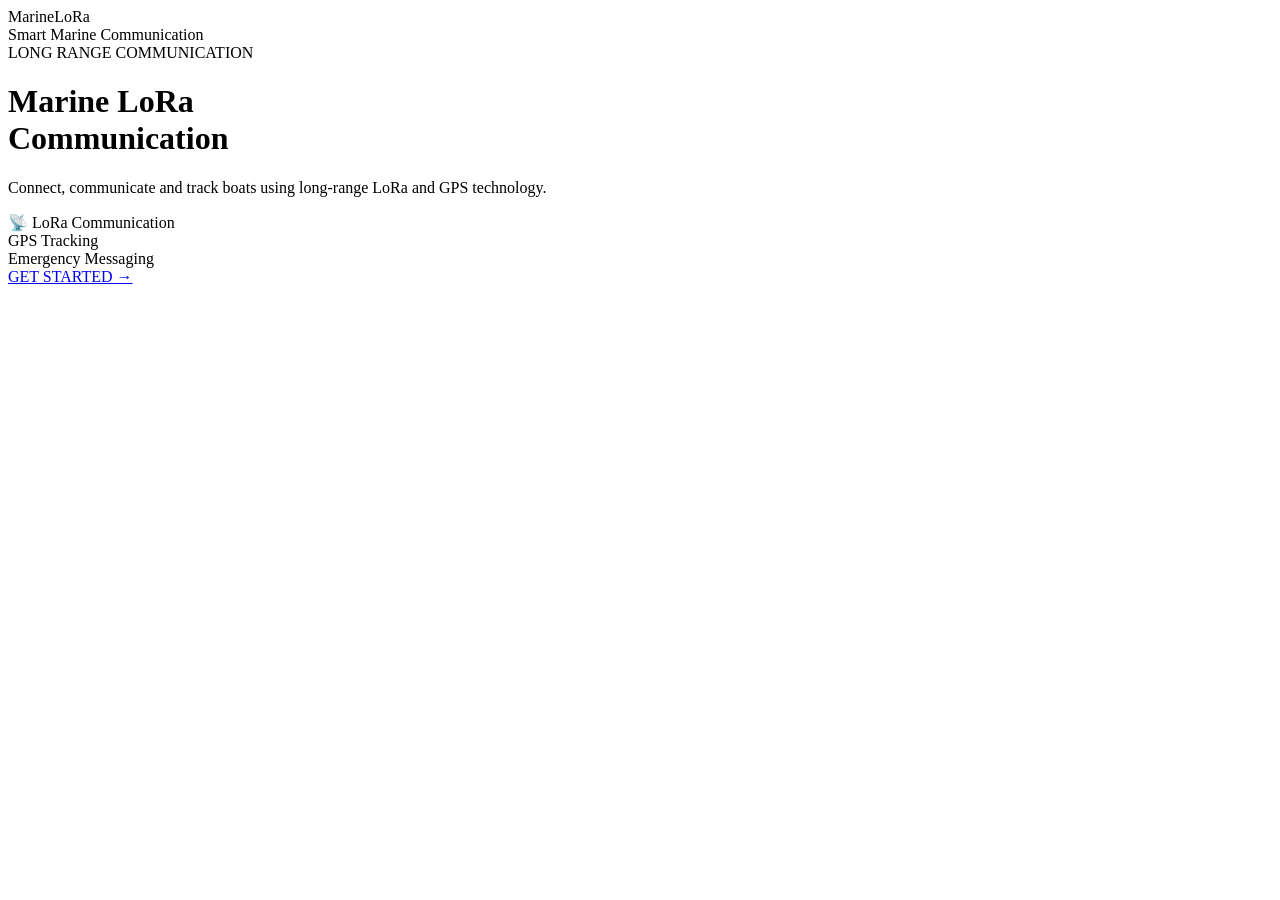
==== index.html @ 5974d8e7 "Add initial HTML structure for MarineLoRa site" ====
<!DOCTYPE html>
<html lang="en">

<head>
    <meta charset="UTF-8">
    <meta name="viewport" content="width=device-width, initial-scale=1.0">

    <title>MarineLoRa | Smart Marine Communication</title>

    <link rel="stylesheet" href="style.css">
</head>

<body>

    <!-- NAVBAR -->

    <nav class="navbar">

        <div class="logo">
            Marine<span>LoRa</span>
        </div>

        <div class="nav-text">
            Smart Marine Communication
        </div>

    </nav>


    <!-- HERO -->

    <main class="hero">

        <div class="badge">
             LONG RANGE COMMUNICATION
        </div>

        <h1>
            Marine <span>LoRa</span><br>
            Communication
        </h1>

        <p>
            Connect, communicate and track boats using
            long-range LoRa and GPS technology.
        </p>


        <!-- FEATURES -->

        <div class="features">

            <div class="feature">
                📡
                <span>LoRa Communication</span>
            </div>

            <div class="feature">
                
                <span>GPS Tracking</span>
            </div>

            <div class="feature">
                
                <span>Emergency Messaging</span>
            </div>

        </div>


        <!-- BUTTON -->

        <a href="register.html" class="button">
            GET STARTED →
        </a>

    </main>

</body>

</html>
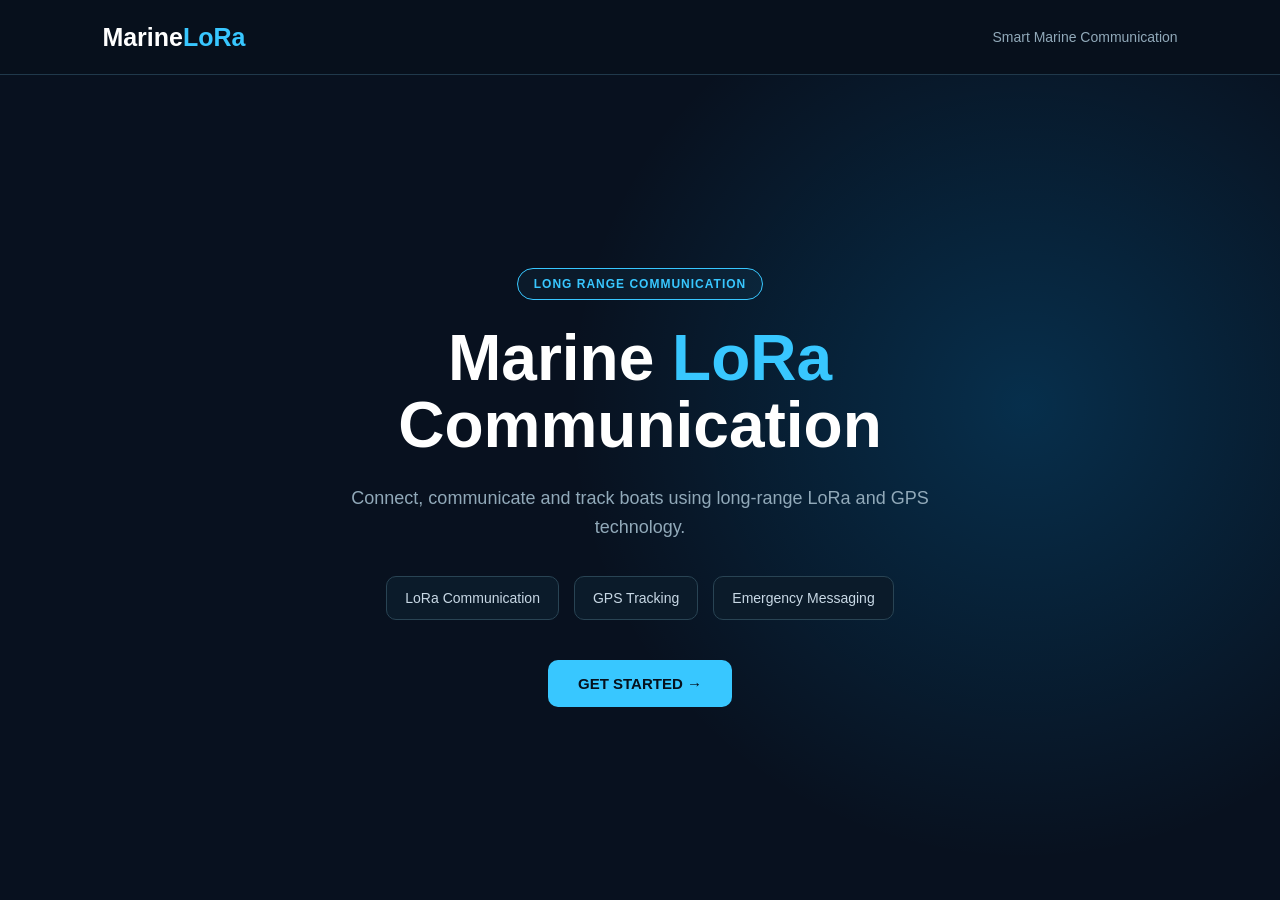
==== commit 98d78324: "Remove emoji from LoRa Communication feature" ====
--- a/index.html
+++ b/index.html
@@ -51,7 +51,7 @@
         <div class="features">
 
             <div class="feature">
-                📡
+                
                 <span>LoRa Communication</span>
             </div>
 
--- a/style.css
+++ b/style.css
@@ -0,0 +1,853 @@
+/* =========================================
+   GLOBAL
+========================================= */
+
+* {
+    margin: 0;
+    padding: 0;
+    box-sizing: border-box;
+}
+
+html,
+body {
+    min-height: 100%;
+}
+
+body {
+    font-family: Arial, Helvetica, sans-serif;
+
+    background: #08111f;
+
+    color: #ffffff;
+}
+
+
+/* =========================================
+   NAVBAR
+========================================= */
+
+.navbar {
+    height: 75px;
+
+    width: 100%;
+
+    display: flex;
+
+    align-items: center;
+
+    justify-content: space-between;
+
+    padding: 0 8%;
+
+    background: #07101c;
+
+    border-bottom: 1px solid #20394b;
+}
+
+
+.logo {
+    color: #ffffff;
+
+    font-size: 25px;
+
+    font-weight: bold;
+}
+
+
+.logo span {
+    color: #38c7ff;
+}
+
+
+.nav-text {
+    color: #91a9b9;
+
+    font-size: 14px;
+}
+
+
+/* =========================================
+   HOME HERO
+========================================= */
+
+.hero {
+    min-height: calc(100vh - 75px);
+
+    display: flex;
+
+    flex-direction: column;
+
+    justify-content: center;
+
+    align-items: center;
+
+    text-align: center;
+
+    padding: 60px 20px;
+
+    background:
+
+        radial-gradient(
+            circle at 80% 40%,
+            rgba(0, 166, 255, 0.20),
+            transparent 40%
+        ),
+
+        #08111f;
+}
+
+
+.badge {
+    display: inline-block;
+
+    padding: 8px 16px;
+
+    margin-bottom: 25px;
+
+    border: 1px solid #38c7ff;
+
+    border-radius: 30px;
+
+    color: #38c7ff;
+
+    background: rgba(56, 199, 255, 0.05);
+
+    font-size: 12px;
+
+    font-weight: bold;
+
+    letter-spacing: 1px;
+}
+
+
+.hero h1 {
+    color: #ffffff;
+
+    font-size: 64px;
+
+    line-height: 1.05;
+
+    margin-bottom: 25px;
+}
+
+
+.hero h1 span {
+    color: #38c7ff;
+}
+
+
+.hero p {
+    max-width: 650px;
+
+    margin-bottom: 35px;
+
+    color: #91a9b9;
+
+    font-size: 18px;
+
+    line-height: 1.6;
+}
+
+
+/* =========================================
+   FEATURES
+========================================= */
+
+.features {
+    display: flex;
+
+    gap: 15px;
+
+    margin-bottom: 40px;
+}
+
+
+.feature {
+    padding: 13px 18px;
+
+    display: flex;
+
+    gap: 8px;
+
+    align-items: center;
+
+    background: #0b1b2a;
+
+    border: 1px solid #294454;
+
+    border-radius: 10px;
+
+    color: #c8d8e5;
+
+    font-size: 14px;
+}
+
+
+/* =========================================
+   BUTTON
+========================================= */
+
+.button {
+    display: inline-block;
+
+    padding: 15px 30px;
+
+    border: none;
+
+    border-radius: 10px;
+
+    background: #38c7ff;
+
+    color: #06111c;
+
+    text-decoration: none;
+
+    font-size: 15px;
+
+    font-weight: bold;
+
+    cursor: pointer;
+
+    transition: 0.3s;
+}
+
+
+.button:hover {
+    background: #72d8ff;
+
+    transform: translateY(-2px);
+}
+
+
+.full-button {
+    width: 100%;
+
+    margin-top: 20px;
+}
+
+
+/* =========================================
+   REGISTER PAGE
+========================================= */
+
+.form-page {
+    min-height: calc(100vh - 75px);
+
+    display: flex;
+
+    justify-content: center;
+
+    align-items: center;
+
+    padding: 50px 20px;
+
+    background:
+
+        radial-gradient(
+            circle at top right,
+            rgba(0, 166, 255, 0.15),
+            transparent 40%
+        ),
+
+        #08111f;
+}
+
+
+.form-card {
+    width: 100%;
+
+    max-width: 500px;
+
+    padding: 40px;
+
+    background: #0c1928;
+
+    border: 1px solid #294454;
+
+    border-radius: 20px;
+
+    box-shadow:
+        0 20px 60px
+        rgba(0, 0, 0, 0.35);
+}
+
+
+.boat-icon {
+    font-size: 42px;
+
+    margin-bottom: 10px;
+}
+
+
+.form-card h1 {
+    font-size: 32px;
+
+    margin-bottom: 10px;
+}
+
+
+.form-description {
+    color: #91a9b9;
+
+    line-height: 1.5;
+
+    margin-bottom: 30px;
+}
+
+
+.form-card label {
+    display: block;
+
+    margin-top: 18px;
+
+    margin-bottom: 8px;
+
+    color: #dce8f0;
+
+    font-size: 14px;
+
+    font-weight: bold;
+}
+
+
+.form-card input {
+    width: 100%;
+
+    padding: 14px;
+
+    border: 1px solid #294454;
+
+    border-radius: 9px;
+
+    outline: none;
+
+    background: #071521;
+
+    color: white;
+
+    font-size: 15px;
+}
+
+
+.form-card input:focus {
+    border-color: #38c7ff;
+
+    box-shadow:
+        0 0 0 2px
+        rgba(56, 199, 255, 0.10);
+}
+
+
+/* =========================================
+   PHONE
+========================================= */
+
+.phone-input {
+    display: flex;
+
+    overflow: hidden;
+
+    border: 1px solid #294454;
+
+    border-radius: 9px;
+
+    background: #071521;
+}
+
+
+.phone-input span {
+    display: flex;
+
+    align-items: center;
+
+    padding: 0 15px;
+
+    background: #0b2638;
+
+    color: #38c7ff;
+
+    font-weight: bold;
+}
+
+
+.phone-input input {
+    border: none;
+
+    border-radius: 0;
+}
+
+
+/* =========================================
+   OTP
+========================================= */
+
+.otp-section {
+    margin-top: 25px;
+}
+
+
+.otp-box {
+    padding: 22px;
+
+    text-align: center;
+
+    background: #071521;
+
+    border: 1px solid #38c7ff;
+
+    border-radius: 12px;
+}
+
+
+.otp-box h3 {
+    color: #38c7ff;
+
+    margin-bottom: 10px;
+}
+
+
+.otp-box p {
+    color: #91a9b9;
+}
+
+
+.demo-otp {
+    margin: 18px 0;
+
+    padding: 14px;
+
+    border-radius: 8px;
+
+    background: #0b2d40;
+
+    color: white;
+
+    font-size: 30px;
+
+    font-weight: bold;
+
+    letter-spacing: 7px;
+}
+
+
+.otp-box small {
+    color: #91a9b9;
+}
+
+
+.back-link {
+    display: block;
+
+    margin-top: 25px;
+
+    text-align: center;
+
+    color: #38c7ff;
+
+    text-decoration: none;
+
+    font-size: 14px;
+}
+
+
+.back-link:hover {
+    text-decoration: underline;
+}
+
+
+/* =========================================
+   TRACKING DASHBOARD
+========================================= */
+
+.dashboard {
+    min-height: calc(100vh - 75px);
+
+    padding: 45px 8%;
+
+    background:
+
+        radial-gradient(
+            circle at 90% 10%,
+            rgba(0, 166, 255, 0.15),
+            transparent 35%
+        ),
+
+        #08111f;
+}
+
+
+.dashboard-header {
+    display: flex;
+
+    justify-content: space-between;
+
+    align-items: center;
+
+    gap: 30px;
+
+    margin-bottom: 35px;
+}
+
+
+.dashboard-header h1 {
+    font-size: 42px;
+
+    margin-bottom: 10px;
+}
+
+
+.dashboard-header p {
+    color: #91a9b9;
+}
+
+
+.status {
+    padding: 10px 15px;
+
+    border: 1px solid #2c7d55;
+
+    border-radius: 20px;
+
+    background: rgba(45, 150, 90, 0.1);
+
+    color: #55d98b;
+
+    font-size: 12px;
+
+    font-weight: bold;
+}
+
+
+/* =========================================
+   DASHBOARD GRID
+========================================= */
+
+.dashboard-grid {
+    display: grid;
+
+    grid-template-columns:
+        repeat(2, minmax(0, 1fr));
+
+    gap: 20px;
+
+    margin-bottom: 20px;
+}
+
+
+.dashboard-card {
+    padding: 25px;
+
+    margin-bottom: 20px;
+
+    background: #0c1928;
+
+    border: 1px solid #294454;
+
+    border-radius: 16px;
+}
+
+
+.dashboard-card h3 {
+    margin-bottom: 22px;
+
+    font-size: 19px;
+}
+
+
+/* =========================================
+   INFORMATION
+========================================= */
+
+.info-row {
+    display: flex;
+
+    justify-content: space-between;
+
+    gap: 20px;
+
+    padding: 14px 0;
+
+    border-bottom: 1px solid #1c3445;
+}
+
+
+.info-row span {
+    color: #91a9b9;
+}
+
+
+.info-row strong {
+    color: white;
+
+    text-align: right;
+}
+
+
+.lora-id {
+    color: #38c7ff !important;
+}
+
+
+.verified {
+    margin-top: 18px;
+
+    color: #55d98b;
+
+    font-size: 13px;
+
+    font-weight: bold;
+}
+
+
+/* =========================================
+   LORA STATUS
+========================================= */
+
+.connection-status {
+    display: flex;
+
+    align-items: center;
+
+    gap: 18px;
+
+    margin-bottom: 20px;
+
+    padding: 18px;
+
+    background: #071521;
+
+    border-radius: 12px;
+}
+
+
+.signal-circle {
+    width: 55px;
+
+    height: 55px;
+
+    display: flex;
+
+    justify-content: center;
+
+    align-items: center;
+
+    border-radius: 50%;
+
+    background: rgba(56, 199, 255, 0.12);
+
+    font-size: 25px;
+}
+
+
+.connection-status strong {
+    color: #55d98b;
+}
+
+
+.connection-status p {
+    margin-top: 5px;
+
+    color: #91a9b9;
+
+    font-size: 13px;
+}
+
+
+/* =========================================
+   MAP
+========================================= */
+
+.map-placeholder {
+    min-height: 280px;
+
+    display: flex;
+
+    flex-direction: column;
+
+    justify-content: center;
+
+    align-items: center;
+
+    text-align: center;
+
+    background:
+
+        linear-gradient(
+            135deg,
+            #0b2638,
+            #071521
+        );
+
+    border: 1px solid #294454;
+
+    border-radius: 12px;
+}
+
+
+.map-icon {
+    font-size: 45px;
+
+    margin-bottom: 10px;
+}
+
+
+.map-placeholder h2 {
+    margin-bottom: 8px;
+}
+
+
+.map-placeholder p {
+    max-width: 500px;
+
+    color: #91a9b9;
+
+    line-height: 1.5;
+}
+
+
+.coordinates {
+    margin-top: 20px;
+
+    padding: 12px 18px;
+
+    background: #08111f;
+
+    border-radius: 8px;
+
+    color: #91a9b9;
+
+    line-height: 1.8;
+}
+
+
+.coordinates span {
+    color: #38c7ff;
+
+    font-weight: bold;
+}
+
+
+/* =========================================
+   MESSAGE
+========================================= */
+
+.message-box {
+    padding: 18px;
+
+    background: #071521;
+
+    border-left: 3px solid #38c7ff;
+
+    border-radius: 8px;
+
+    color: #c8d8e5;
+
+    font-family: monospace;
+}
+
+
+/* =========================================
+   ACTIONS
+========================================= */
+
+.dashboard-actions {
+    display: flex;
+
+    align-items: center;
+
+    gap: 25px;
+
+    margin-top: 10px;
+}
+
+
+.secondary-button {
+    background: transparent;
+
+    border: 1px solid #38c7ff;
+
+    color: #38c7ff;
+}
+
+
+.secondary-button:hover {
+    background: #38c7ff;
+
+    color: #06111c;
+}
+
+
+/* =========================================
+   MOBILE
+========================================= */
+
+@media (max-width: 750px) {
+
+    .navbar {
+        padding: 0 5%;
+    }
+
+
+    .nav-text {
+        display: none;
+    }
+
+
+    .hero h1 {
+        font-size: 43px;
+    }
+
+
+    .hero p {
+        font-size: 16px;
+    }
+
+
+    .features {
+        flex-direction: column;
+
+        width: 100%;
+
+        max-width: 320px;
+    }
+
+
+    .feature {
+        justify-content: center;
+    }
+
+
+    .form-card {
+        padding: 28px 22px;
+    }
+
+
+    .dashboard {
+        padding: 35px 5%;
+    }
+
+
+    .dashboard-header {
+        flex-direction: column;
+
+        align-items: flex-start;
+    }
+
+
+    .dashboard-header h1 {
+        font-size: 34px;
+    }
+
+
+    .dashboard-grid {
+        grid-template-columns: 1fr;
+    }
+
+
+    .dashboard-actions {
+        flex-direction: column;
+
+        align-items: stretch;
+    }
+
+}
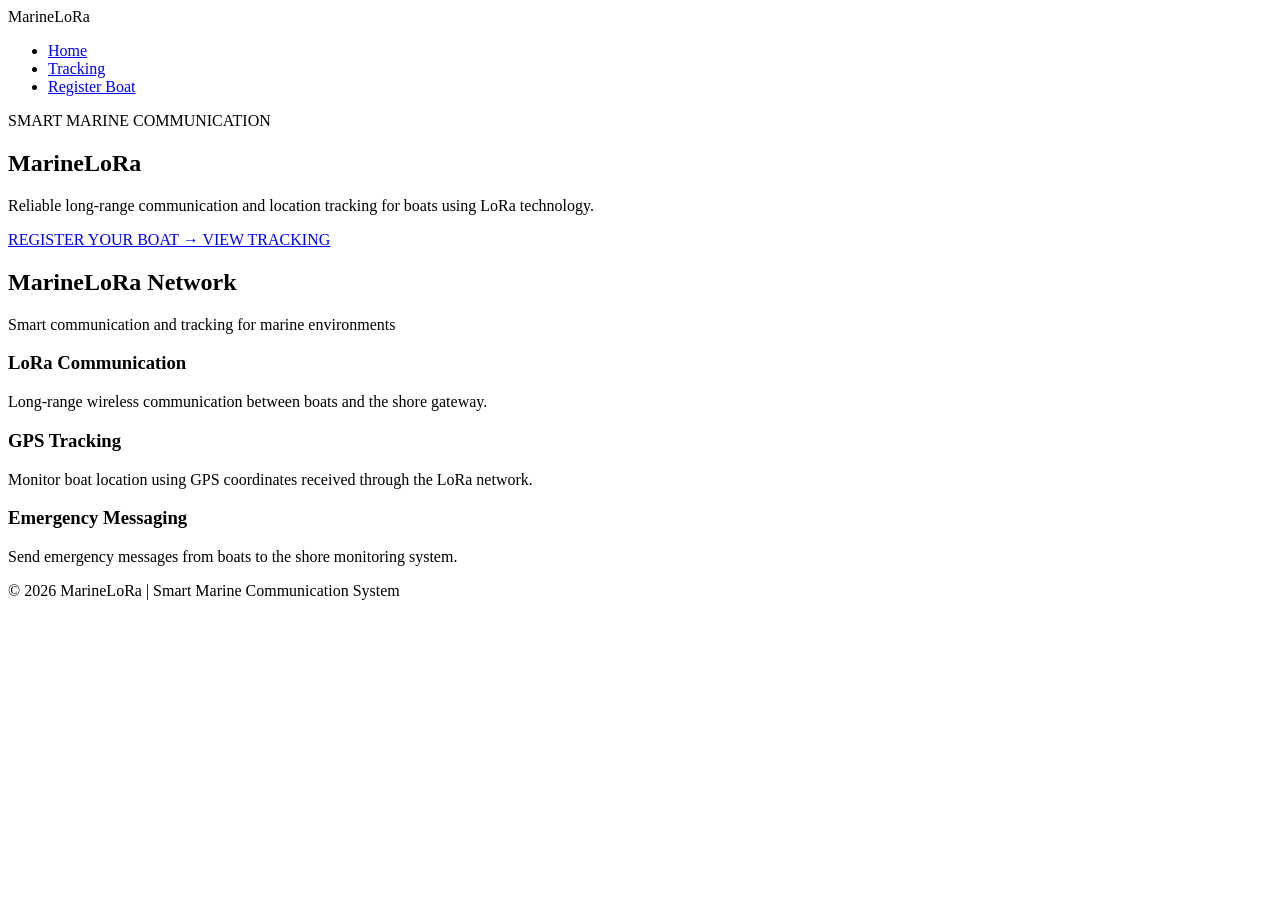
==== commit 11d6c9c0: "Revamp navbar, hero, and features sections in index.html Updated the navbar and hero section with ne" ====
--- a/index.html
+++ b/index.html
@@ -12,69 +12,128 @@
 
 <body>
 
-    <!-- NAVBAR -->
-
     <nav class="navbar">
 
         <div class="logo">
             Marine<span>LoRa</span>
         </div>
 
-        <div class="nav-text">
-            Smart Marine Communication
-        </div>
+        <ul class="nav-links">
+            <li><a href="index.html">Home</a></li>
+            <li><a href="tracking.html">Tracking</a></li>
+            <li><a href="register.html">Register Boat</a></li>
+        </ul>
 
     </nav>
 
 
-    <!-- HERO -->
+    <section class="hero">
 
-    <main class="hero">
+        <div class="hero-content">
 
-        <div class="badge">
-             LONG RANGE COMMUNICATION
-        </div>
+            <p class="hero-tag">SMART MARINE COMMUNICATION</p>
 
-        <h1>
-            Marine <span>LoRa</span><br>
-            Communication
-        </h1>
+            <h1>
+                Marine<span>LoRa</span>
+            </h1>
 
-        <p>
-            Connect, communicate and track boats using
-            long-range LoRa and GPS technology.
-        </p>
+            <p>
+                Reliable long-range communication and location
+                tracking for boats using LoRa technology.
+            </p>
 
+            <div class="hero-buttons">
 
-        <!-- FEATURES -->
+                <a href="register.html" class="btn btn-primary">
+                    REGISTER YOUR BOAT →
+                </a>
 
-        <div class="features">
+                <a href="tracking.html" class="btn btn-secondary">
+                    VIEW TRACKING
+                </a>
 
-            <div class="feature">
-                
-                <span>LoRa Communication</span>
-            </div>
-
-            <div class="feature">
-                
-                <span>GPS Tracking</span>
-            </div>
-
-            <div class="feature">
-                
-                <span>Emergency Messaging</span>
             </div>
 
         </div>
 
+    </section>
 
-        <!-- BUTTON -->
 
-        <a href="register.html" class="button">
-            GET STARTED →
-        </a>
+    <section class="features">
 
-    </main>
+        <div class="section-title">
+
+            <h2>MarineLoRa Network</h2>
+
+            <p>
+                Smart communication and tracking for marine environments
+            </p>
+
+        </div>
+
+
+        <div class="feature-grid">
+
+            <div class="feature-card">
+
+                <div class="feature-icon">
+                    
+                </div>
+
+                <h3>LoRa Communication</h3>
+
+                <p>
+                    Long-range wireless communication between boats
+                    and the shore gateway.
+                </p>
+
+            </div>
+
+
+            <div class="feature-card">
+
+                <div class="feature-icon">
+                    
+                </div>
+
+                <h3>GPS Tracking</h3>
+
+                <p>
+                    Monitor boat location using GPS coordinates
+                    received through the LoRa network.
+                </p>
+
+            </div>
+
+
+            <div class="feature-card">
+
+                <div class="feature-icon">
+                    
+                </div>
+
+                <h3>Emergency Messaging</h3>
+
+                <p>
+                    Send emergency messages from boats to the
+                    shore monitoring system.
+                </p>
+
+            </div>
+
+        </div>
+
+    </section>
+
+
+    <footer class="footer">
+
+        <p>
+            © 2026 <span>MarineLoRa</span> |
+            Smart Marine Communication System
+        </p>
+
+    </footer>
 
 </body>
 
--- a/style.css
+++ b/style.css
@@ -1,853 +1,37 @@
-/* =========================================
-   GLOBAL
-========================================= */
+/* =========================
+   REGISTER PAGE
+   ========================= */
 
-* {
-    margin: 0;
-    padding: 0;
-    box-sizing: border-box;
+.phone-input {
+    display: flex;
+    align-items: center;
+    gap: 10px;
 }
 
-html,
-body {
-    min-height: 100%;
+.phone-input span {
+    min-width: 55px;
+    padding: 13px 10px;
+    background: #071521;
+    border: 1px solid #1d3b50;
+    border-radius: 8px;
+    color: #38c7ff;
+    text-align: center;
+    font-weight: 600;
 }
 
-body {
-    font-family: Arial, Helvetica, sans-serif;
-
-    background: #08111f;
-
-    color: #ffffff;
+.phone-input .form-control {
+    flex: 1;
 }
 
-
-/* =========================================
-   NAVBAR
-========================================= */
-
-.navbar {
-    height: 75px;
-
-    width: 100%;
-
-    display: flex;
-
-    align-items: center;
-
-    justify-content: space-between;
-
-    padding: 0 8%;
-
-    background: #07101c;
-
-    border-bottom: 1px solid #20394b;
-}
-
-
-.logo {
-    color: #ffffff;
-
-    font-size: 25px;
-
-    font-weight: bold;
-}
-
-
-.logo span {
-    color: #38c7ff;
-}
-
-
-.nav-text {
-    color: #91a9b9;
-
+.back-home {
+    display: block;
+    margin-top: 22px;
+    text-align: center;
+    color: #8da9ba;
     font-size: 14px;
-}
-
-
-/* =========================================
-   HOME HERO
-========================================= */
-
-.hero {
-    min-height: calc(100vh - 75px);
-
-    display: flex;
-
-    flex-direction: column;
-
-    justify-content: center;
-
-    align-items: center;
-
-    text-align: center;
-
-    padding: 60px 20px;
-
-    background:
-
-        radial-gradient(
-            circle at 80% 40%,
-            rgba(0, 166, 255, 0.20),
-            transparent 40%
-        ),
-
-        #08111f;
-}
-
-
-.badge {
-    display: inline-block;
-
-    padding: 8px 16px;
-
-    margin-bottom: 25px;
-
-    border: 1px solid #38c7ff;
-
-    border-radius: 30px;
-
-    color: #38c7ff;
-
-    background: rgba(56, 199, 255, 0.05);
-
-    font-size: 12px;
-
-    font-weight: bold;
-
-    letter-spacing: 1px;
-}
-
-
-.hero h1 {
-    color: #ffffff;
-
-    font-size: 64px;
-
-    line-height: 1.05;
-
-    margin-bottom: 25px;
-}
-
-
-.hero h1 span {
-    color: #38c7ff;
-}
-
-
-.hero p {
-    max-width: 650px;
-
-    margin-bottom: 35px;
-
-    color: #91a9b9;
-
-    font-size: 18px;
-
-    line-height: 1.6;
-}
-
-
-/* =========================================
-   FEATURES
-========================================= */
-
-.features {
-    display: flex;
-
-    gap: 15px;
-
-    margin-bottom: 40px;
-}
-
-
-.feature {
-    padding: 13px 18px;
-
-    display: flex;
-
-    gap: 8px;
-
-    align-items: center;
-
-    background: #0b1b2a;
-
-    border: 1px solid #294454;
-
-    border-radius: 10px;
-
-    color: #c8d8e5;
-
-    font-size: 14px;
-}
-
-
-/* =========================================
-   BUTTON
-========================================= */
-
-.button {
-    display: inline-block;
-
-    padding: 15px 30px;
-
-    border: none;
-
-    border-radius: 10px;
-
-    background: #38c7ff;
-
-    color: #06111c;
-
-    text-decoration: none;
-
-    font-size: 15px;
-
-    font-weight: bold;
-
-    cursor: pointer;
-
     transition: 0.3s;
 }
 
-
-.button:hover {
-    background: #72d8ff;
-
-    transform: translateY(-2px);
-}
-
-
-.full-button {
-    width: 100%;
-
-    margin-top: 20px;
-}
-
-
-/* =========================================
-   REGISTER PAGE
-========================================= */
-
-.form-page {
-    min-height: calc(100vh - 75px);
-
-    display: flex;
-
-    justify-content: center;
-
-    align-items: center;
-
-    padding: 50px 20px;
-
-    background:
-
-        radial-gradient(
-            circle at top right,
-            rgba(0, 166, 255, 0.15),
-            transparent 40%
-        ),
-
-        #08111f;
-}
-
-
-.form-card {
-    width: 100%;
-
-    max-width: 500px;
-
-    padding: 40px;
-
-    background: #0c1928;
-
-    border: 1px solid #294454;
-
-    border-radius: 20px;
-
-    box-shadow:
-        0 20px 60px
-        rgba(0, 0, 0, 0.35);
-}
-
-
-.boat-icon {
-    font-size: 42px;
-
-    margin-bottom: 10px;
-}
-
-
-.form-card h1 {
-    font-size: 32px;
-
-    margin-bottom: 10px;
-}
-
-
-.form-description {
-    color: #91a9b9;
-
-    line-height: 1.5;
-
-    margin-bottom: 30px;
-}
-
-
-.form-card label {
-    display: block;
-
-    margin-top: 18px;
-
-    margin-bottom: 8px;
-
-    color: #dce8f0;
-
-    font-size: 14px;
-
-    font-weight: bold;
-}
-
-
-.form-card input {
-    width: 100%;
-
-    padding: 14px;
-
-    border: 1px solid #294454;
-
-    border-radius: 9px;
-
-    outline: none;
-
-    background: #071521;
-
-    color: white;
-
-    font-size: 15px;
-}
-
-
-.form-card input:focus {
-    border-color: #38c7ff;
-
-    box-shadow:
-        0 0 0 2px
-        rgba(56, 199, 255, 0.10);
-}
-
-
-/* =========================================
-   PHONE
-========================================= */
-
-.phone-input {
-    display: flex;
-
-    overflow: hidden;
-
-    border: 1px solid #294454;
-
-    border-radius: 9px;
-
-    background: #071521;
-}
-
-
-.phone-input span {
-    display: flex;
-
-    align-items: center;
-
-    padding: 0 15px;
-
-    background: #0b2638;
-
-    color: #38c7ff;
-
-    font-weight: bold;
-}
-
-
-.phone-input input {
-    border: none;
-
-    border-radius: 0;
-}
-
-
-/* =========================================
-   OTP
-========================================= */
-
-.otp-section {
-    margin-top: 25px;
-}
-
-
-.otp-box {
-    padding: 22px;
-
-    text-align: center;
-
-    background: #071521;
-
-    border: 1px solid #38c7ff;
-
-    border-radius: 12px;
-}
-
-
-.otp-box h3 {
-    color: #38c7ff;
-
-    margin-bottom: 10px;
-}
-
-
-.otp-box p {
-    color: #91a9b9;
-}
-
-
-.demo-otp {
-    margin: 18px 0;
-
-    padding: 14px;
-
-    border-radius: 8px;
-
-    background: #0b2d40;
-
-    color: white;
-
-    font-size: 30px;
-
-    font-weight: bold;
-
-    letter-spacing: 7px;
-}
-
-
-.otp-box small {
-    color: #91a9b9;
-}
-
-
-.back-link {
-    display: block;
-
-    margin-top: 25px;
-
-    text-align: center;
-
-    color: #38c7ff;
-
-    text-decoration: none;
-
-    font-size: 14px;
-}
-
-
-.back-link:hover {
-    text-decoration: underline;
-}
-
-
-/* =========================================
-   TRACKING DASHBOARD
-========================================= */
-
-.dashboard {
-    min-height: calc(100vh - 75px);
-
-    padding: 45px 8%;
-
-    background:
-
-        radial-gradient(
-            circle at 90% 10%,
-            rgba(0, 166, 255, 0.15),
-            transparent 35%
-        ),
-
-        #08111f;
-}
-
-
-.dashboard-header {
-    display: flex;
-
-    justify-content: space-between;
-
-    align-items: center;
-
-    gap: 30px;
-
-    margin-bottom: 35px;
-}
-
-
-.dashboard-header h1 {
-    font-size: 42px;
-
-    margin-bottom: 10px;
-}
-
-
-.dashboard-header p {
-    color: #91a9b9;
-}
-
-
-.status {
-    padding: 10px 15px;
-
-    border: 1px solid #2c7d55;
-
-    border-radius: 20px;
-
-    background: rgba(45, 150, 90, 0.1);
-
-    color: #55d98b;
-
-    font-size: 12px;
-
-    font-weight: bold;
-}
-
-
-/* =========================================
-   DASHBOARD GRID
-========================================= */
-
-.dashboard-grid {
-    display: grid;
-
-    grid-template-columns:
-        repeat(2, minmax(0, 1fr));
-
-    gap: 20px;
-
-    margin-bottom: 20px;
-}
-
-
-.dashboard-card {
-    padding: 25px;
-
-    margin-bottom: 20px;
-
-    background: #0c1928;
-
-    border: 1px solid #294454;
-
-    border-radius: 16px;
-}
-
-
-.dashboard-card h3 {
-    margin-bottom: 22px;
-
-    font-size: 19px;
-}
-
-
-/* =========================================
-   INFORMATION
-========================================= */
-
-.info-row {
-    display: flex;
-
-    justify-content: space-between;
-
-    gap: 20px;
-
-    padding: 14px 0;
-
-    border-bottom: 1px solid #1c3445;
-}
-
-
-.info-row span {
-    color: #91a9b9;
-}
-
-
-.info-row strong {
-    color: white;
-
-    text-align: right;
-}
-
-
-.lora-id {
-    color: #38c7ff !important;
-}
-
-
-.verified {
-    margin-top: 18px;
-
-    color: #55d98b;
-
-    font-size: 13px;
-
-    font-weight: bold;
-}
-
-
-/* =========================================
-   LORA STATUS
-========================================= */
-
-.connection-status {
-    display: flex;
-
-    align-items: center;
-
-    gap: 18px;
-
-    margin-bottom: 20px;
-
-    padding: 18px;
-
-    background: #071521;
-
-    border-radius: 12px;
-}
-
-
-.signal-circle {
-    width: 55px;
-
-    height: 55px;
-
-    display: flex;
-
-    justify-content: center;
-
-    align-items: center;
-
-    border-radius: 50%;
-
-    background: rgba(56, 199, 255, 0.12);
-
-    font-size: 25px;
-}
-
-
-.connection-status strong {
-    color: #55d98b;
-}
-
-
-.connection-status p {
-    margin-top: 5px;
-
-    color: #91a9b9;
-
-    font-size: 13px;
-}
-
-
-/* =========================================
-   MAP
-========================================= */
-
-.map-placeholder {
-    min-height: 280px;
-
-    display: flex;
-
-    flex-direction: column;
-
-    justify-content: center;
-
-    align-items: center;
-
-    text-align: center;
-
-    background:
-
-        linear-gradient(
-            135deg,
-            #0b2638,
-            #071521
-        );
-
-    border: 1px solid #294454;
-
-    border-radius: 12px;
-}
-
-
-.map-icon {
-    font-size: 45px;
-
-    margin-bottom: 10px;
-}
-
-
-.map-placeholder h2 {
-    margin-bottom: 8px;
-}
-
-
-.map-placeholder p {
-    max-width: 500px;
-
-    color: #91a9b9;
-
-    line-height: 1.5;
-}
-
-
-.coordinates {
-    margin-top: 20px;
-
-    padding: 12px 18px;
-
-    background: #08111f;
-
-    border-radius: 8px;
-
-    color: #91a9b9;
-
-    line-height: 1.8;
-}
-
-
-.coordinates span {
-    color: #38c7ff;
-
-    font-weight: bold;
-}
-
-
-/* =========================================
-   MESSAGE
-========================================= */
-
-.message-box {
-    padding: 18px;
-
-    background: #071521;
-
-    border-left: 3px solid #38c7ff;
-
-    border-radius: 8px;
-
-    color: #c8d8e5;
-
-    font-family: monospace;
-}
-
-
-/* =========================================
-   ACTIONS
-========================================= */
-
-.dashboard-actions {
-    display: flex;
-
-    align-items: center;
-
-    gap: 25px;
-
-    margin-top: 10px;
-}
-
-
-.secondary-button {
-    background: transparent;
-
-    border: 1px solid #38c7ff;
-
+.back-home:hover {
     color: #38c7ff;
 }
-
-
-.secondary-button:hover {
-    background: #38c7ff;
-
-    color: #06111c;
-}
-
-
-/* =========================================
-   MOBILE
-========================================= */
-
-@media (max-width: 750px) {
-
-    .navbar {
-        padding: 0 5%;
-    }
-
-
-    .nav-text {
-        display: none;
-    }
-
-
-    .hero h1 {
-        font-size: 43px;
-    }
-
-
-    .hero p {
-        font-size: 16px;
-    }
-
-
-    .features {
-        flex-direction: column;
-
-        width: 100%;
-
-        max-width: 320px;
-    }
-
-
-    .feature {
-        justify-content: center;
-    }
-
-
-    .form-card {
-        padding: 28px 22px;
-    }
-
-
-    .dashboard {
-        padding: 35px 5%;
-    }
-
-
-    .dashboard-header {
-        flex-direction: column;
-
-        align-items: flex-start;
-    }
-
-
-    .dashboard-header h1 {
-        font-size: 34px;
-    }
-
-
-    .dashboard-grid {
-        grid-template-columns: 1fr;
-    }
-
-
-    .dashboard-actions {
-        flex-direction: column;
-
-        align-items: stretch;
-    }
-
-}
